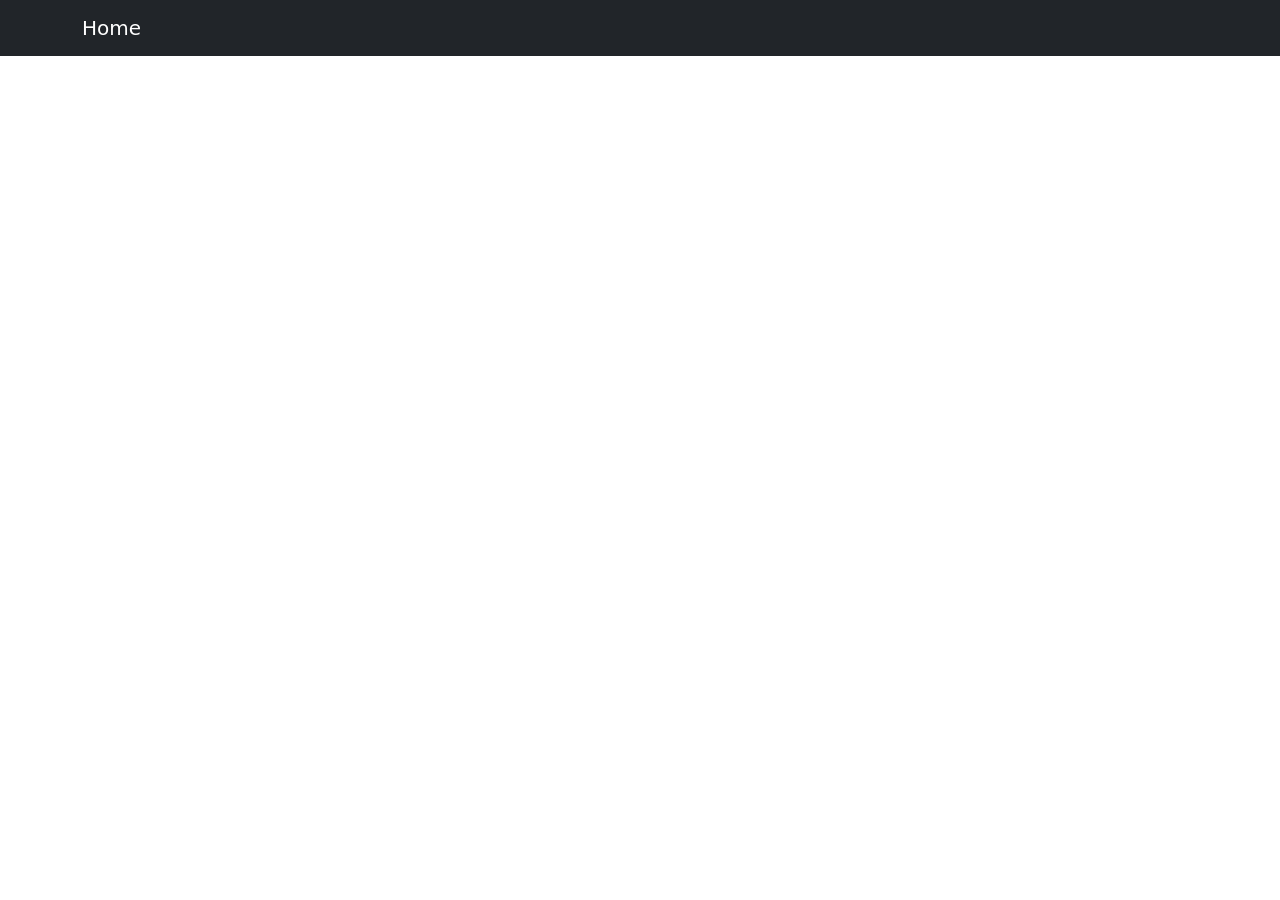
==== index.html @ c54ff5eb "init" ====
<!DOCTYPE html>
<html lang="en">
<head>
  <meta charset="UTF-8" />
  <meta name="viewport" content="width=device-width, initial-scale=1.0" />
  <title>Aidan Brin Portfolio</title>

  <!-- Bootstrap 5 CSS -->
  <link
    href="https://cdn.jsdelivr.net/npm/bootstrap@5.3.3/dist/css/bootstrap.min.css"
    rel="stylesheet"
  />

  <!-- CSS -->
  <link rel="stylesheet" href="css/style.css" />
</head>
<body>

<nav class="navbar navbar-expand-lg navbar-dark bg-dark fixed-top">
  <div class="container">
    <a class="navbar-brand" href="#">Home</a>

    <button class="navbar-toggler" type="button" data-bs-toggle="collapse" data-bs-target="#navbarNav">
      <span class="navbar-toggler-icon"></span>
    </button>

    <div class="collapse navbar-collapse" id="navbarNav">
      <ul class="navbar-nav ms-auto">
        
      </ul>
    </div>

  </div>
</nav>





  <!-- Bootstrap 5 JS -->
  <script src="https://cdn.jsdelivr.net/npm/bootstrap@5.3.3/dist/js/bootstrap.bundle.min.js"></script>

<script src="JS/script.js"></script>

</body>
</html>
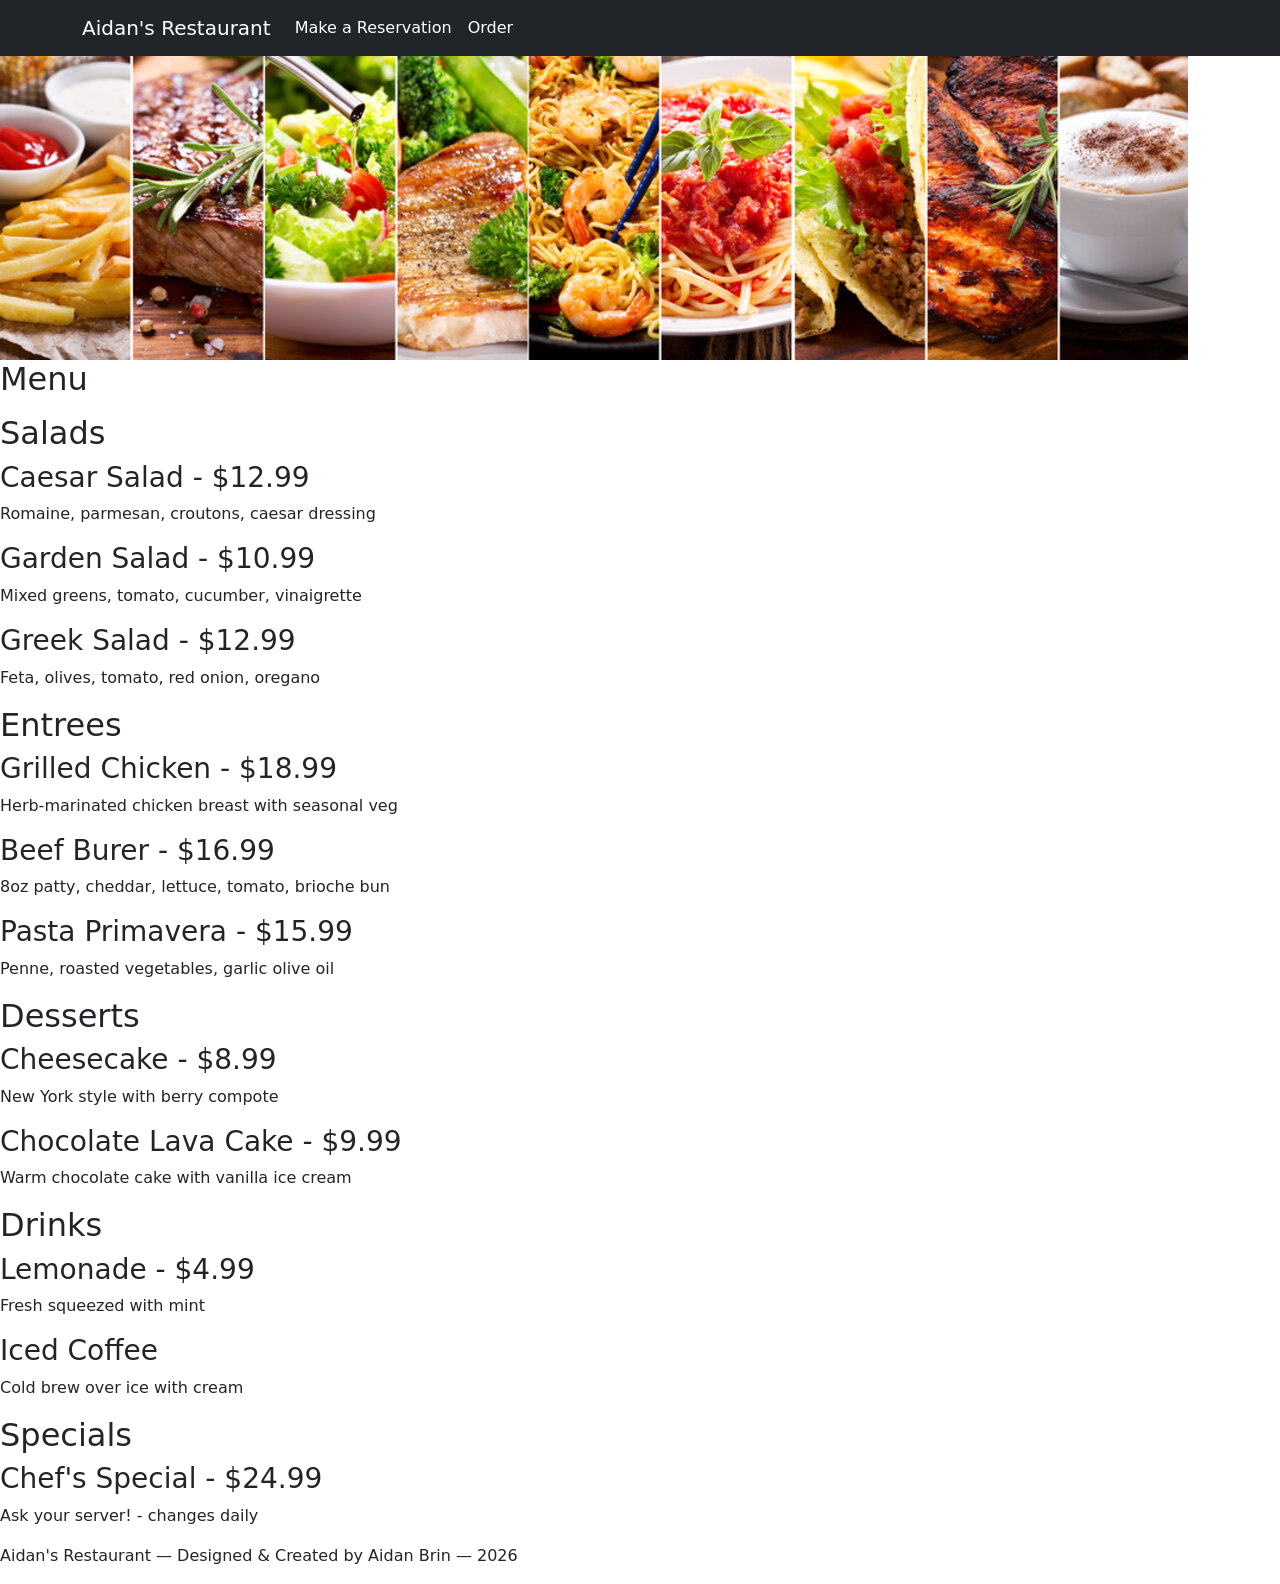
==== commit 5c62c0c8: "Service Site Website fully created locally" ====
--- a/index.html
+++ b/index.html
@@ -3,7 +3,7 @@
 <head>
   <meta charset="UTF-8" />
   <meta name="viewport" content="width=device-width, initial-scale=1.0" />
-  <title>Aidan Brin Portfolio</title>
+  <title>Service Site</title>
 
   <!-- Bootstrap 5 CSS -->
   <link
@@ -18,11 +18,20 @@
 
 <nav class="navbar navbar-expand-lg navbar-dark bg-dark fixed-top">
   <div class="container">
-    <a class="navbar-brand" href="#">Home</a>
+    <a class="navbar-brand" href="#">Aidan's Restaurant</a>
 
     <button class="navbar-toggler" type="button" data-bs-toggle="collapse" data-bs-target="#navbarNav">
       <span class="navbar-toggler-icon"></span>
     </button>
+
+    <ul class="navbar-nav ms-auto">
+        <li class="nav-item">
+          <a class="nav-link active" href="reserve.html">Make a Reservation</a>
+        </li>
+        <li class="nav-item">
+          <a class="nav-link active" href="order.html">Order</a>
+        </li>
+      </ul>
 
     <div class="collapse navbar-collapse" id="navbarNav">
       <ul class="navbar-nav ms-auto">
@@ -33,14 +42,61 @@
   </div>
 </nav>
 
+<div class="hero-image">
+  <img src="Images/restaurant.jpg" alt="Restaurant interior" />
+</div>
 
 
 
+<div class="text-section">
+  <h2 class="section-heading">Menu</h2>
+  <p> </p>
+  <div class="text-col">
+    <h2 class =" food-group">Salads</h2>
+    <h3 class="sub-heading">Caesar Salad - $12.99</h3>
+    <p>Romaine, parmesan, croutons, caesar dressing</p>
+    <h3 class="sub-heading">Garden Salad - $10.99</h3>
+    <p>Mixed greens, tomato, cucumber, vinaigrette</p>
+    <h3 class="sub-heading">Greek Salad - $12.99</h3>
+    <p>Feta, olives, tomato, red onion, oregano</p>
+
+    <h2 class =" food-group">Entrees</h2>
+    <h3 class="sub-heading">Grilled Chicken - $18.99</h3>
+    <p>Herb-marinated chicken breast with seasonal veg</p>
+    <h3 class="sub-heading">Beef Burer - $16.99</h3>
+    <p>8oz patty, cheddar, lettuce, tomato, brioche bun</p>
+    <h3 class="sub-heading">Pasta Primavera - $15.99</h3>
+    <p>Penne, roasted vegetables, garlic olive oil</p>
+  </div>
+  <div class="text-col">
+    <h2 class =" food-group">Desserts</h2>
+    <h3 class="sub-heading">Cheesecake - $8.99</h3>
+    <p>New York style with berry compote</p>
+    <h3 class="sub-heading">Chocolate Lava Cake - $9.99</h3>
+    <p>Warm chocolate cake with vanilla ice cream</p>
+
+    <h2 class =" food-group">Drinks</h2>
+    <h3 class="sub-heading">Lemonade - $4.99</h3>
+    <p>Fresh squeezed with mint</p>
+    <h3 class="sub-heading">Iced Coffee</h3>
+    <p>Cold brew over ice with cream</p>
+
+    <h2 class =" food-group">Specials</h2>
+    <h3 class="sub-heading">Chef's Special - $24.99</h3>
+    <p>Ask your server! - changes daily</p>
+  </div>
+</div>
+
+<footer class="site-footer">
+  <p>Aidan's Restaurant — Designed & Created by Aidan Brin — 2026</p>
+</footer>
 
   <!-- Bootstrap 5 JS -->
   <script src="https://cdn.jsdelivr.net/npm/bootstrap@5.3.3/dist/js/bootstrap.bundle.min.js"></script>
 
 <script src="JS/script.js"></script>
 
+
+
 </body>
 </html>
